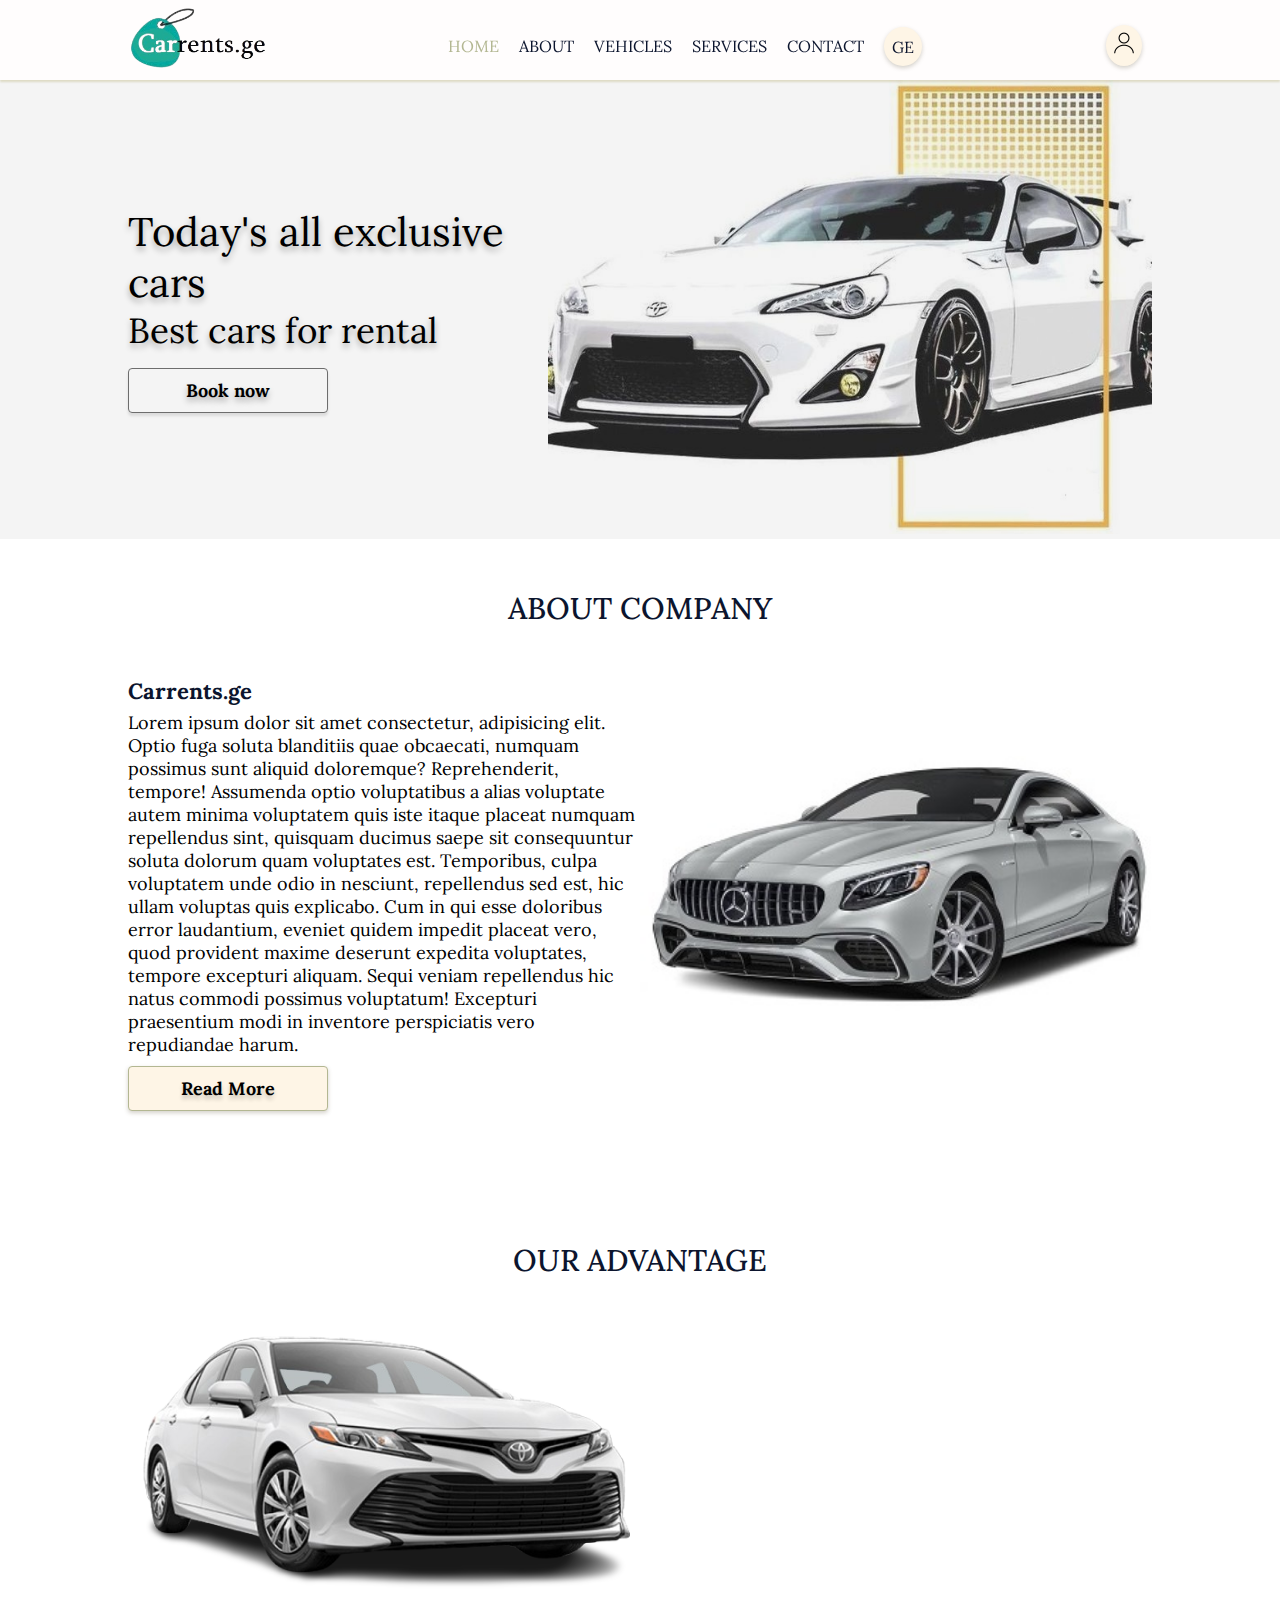
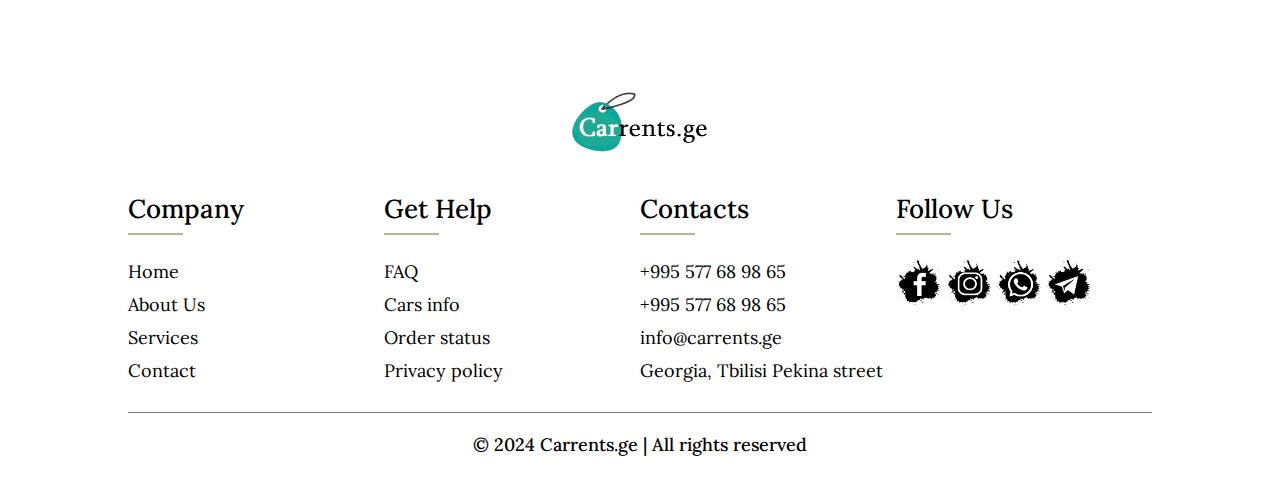
==== about.html @ b6448f94 "carrents first demo" ====
<!DOCTYPE html>
<html lang="en">

<head>
	<meta charset="UTF-8">
	<meta http-equiv="X-UA-Compatible" content="IE=edge">
	<meta name="viewport" content="width=device-width, initial-scale=1.0">
	<meta name="description" content="Грузоперевозки логистика и транспорт">
	<link rel="stylesheet" href="css/webfonts/all.min.css">
	<link rel="stylesheet" href="css/style.css">
	<title>Аренда авто каршеринг в Грузии. Быстро удобно качественно и безопасно</title>
	<script defer src="js/script.js"></script>
</head>

<body>
	<!-- header section -->
	<header class="header">
		<div class="logo-box">
			<a href="index.html"><img src="images/logo.png" alt="company logo"></a>
		</div>
		<nav class="navbar">
			<a href="index.html" class="nav-link active">Home</a>
			<a href="#" class="nav-link">About</a>
			<a href="#" class="nav-link">Vehicles</a>
			<a href="services.html" class="nav-link">Services</a>
			<a href="contact.html" class="nav-link">Contact</a>

			<div class="lang-box">
				<div class="lang-btn active">
					<button class="header__btn active" data-btn="ge">GE</button>
				</div>
				<!-- <div class="lang-btn">
					<button class="header__btn" data-btn="en">EN</button>
				</div>
				<div class="lang-btn">
					<button class="header__btn" data-btn="ru">RU</button>
				</div> -->
			</div>
		</nav>
		<div class="menu-box">
			<div class="cart-box" id="logout">
				<a href="signin.html"><img src="icons/user.png" alt=""></a>
			</div>
			<div id="menu-btn" class="fas fa-bars"></div>
		</div>
	</header>

	<!-- Hero section -->
	<section class="hero">
		<div class="hero-wrapper">
			<div class="container">
				<div class="hero-box">
					<div class="hero-content">
						<h1>Today's all exclusive cars</h1>
						<h2>Best cars for rental</h2>
						<div class="hero-btn">
							<button>Book now</button>
						</div>
					</div>
					<div class="hero-image">
						<img src="images/toyota.jfif" alt="car image">
					</div>
				</div>
			</div>
		</div>
	</section>


	<!-- About section -->
	<section class="about">
		<div class="container">
			<h2 class="section-title">About Company</h2>
			<div class="about-content-box">
				<div class="about-content">
					<div class="about-content-title">
						<h3>Carrents.ge</h3>
						<p>Lorem ipsum dolor sit amet consectetur, adipisicing elit. Optio fuga soluta blanditiis quae
							obcaecati, numquam possimus sunt aliquid doloremque? Reprehenderit, tempore! Assumenda optio
							voluptatibus a alias voluptate autem minima voluptatem quis iste itaque placeat numquam
							repellendus sint, quisquam ducimus saepe sit consequuntur soluta dolorum quam voluptates
							est. Temporibus, culpa voluptatem unde odio in nesciunt, repellendus sed est, hic ullam
							voluptas quis explicabo. Cum in qui esse doloribus error laudantium, eveniet quidem impedit
							placeat vero, quod provident maxime deserunt expedita voluptates, tempore excepturi aliquam.
							Sequi veniam repellendus hic natus commodi possimus voluptatum! Excepturi praesentium modi
							in inventore perspiciatis vero repudiandae harum.</p>
						<div class="about-content-btn-box">
							<a href="#" class="about-content-btn">Read More</a>
						</div>
					</div>
				</div>
				<div class="about-content-image">
					<img src="images/s.jfif" alt="about image">
				</div>
			</div>
		</div>
	</section>


	<!-- About section -->
	<section class="about">
		<div class="container">
			<h2 class="section-title">Our advantage</h2>
			<div class="about-content-box">
				<div class="about-content-image">
					<img src="images/about-2.png" alt="about image">
				</div>
				<div class="about-content">
					<div class="about-content-title">
					
					</div>
				</div>
			</div>
		</div>
	</section>


	<!-- Footer section -->
	<div class="logo-box">
		<a href="index.html"><img src="images/logo.png" alt="logo-image" class="cars logo"></a>
	</div>
	<footer class="footer">
		<div class="container">
			<div class="row">
				<div class="footer-col">
					<h4 class="footer-liks-title">Company</h4>
					<ul>
						<li><a href="index.html">Home</a></li>
						<li><a href="about.html">About Us</a></li>
						<li><a href="services.html">Services</a></li>
						<li><a href="contact.html">Contact</a></li>
					</ul>
				</div>
				<div class="footer-col">
					<h4 class="footer-liks-title">Get help</h4>
					<ul>
						<li><a href="index.html">FAQ</a></li>
						<li><a href="services.html">Cars info</a></li>
						<li><a href="#">Order status</a></li>
						<li><a href="#">Privacy policy</a></li>
					</ul>
				</div>
				<div class="footer-col">
					<h4 class="footer-liks-title">Contacts</h4>
					<ul>
						<li><a href="tel:+995 577 68 98 65">+995 577 68 98 65</a></li>
						<li><a href="tel:+995 577 68 98 65">+995 577 68 98 65</a></li>
						<li><a href="MailTo:info@carrents.ge">info@carrents.ge</a></li>
						<li><a href="#">Georgia, Tbilisi Pekina street</a></li>
					</ul>
				</div>
				<div class="footer-col">
					<h4 class="footer-liks-title">Follow us</h4>
					<div class="social-links">
						<a href="#"><img src="icons/facebook.png" alt="facebook"></a>
						<a href="#"><img src="icons/instagram.png" alt="instagram"></i></a>
						<a href="#"><img src="icons/whatsapp.png" alt="whatsapp"></a>
						<a href="#"><img src="icons/telegram.png" alt="telegramm"></i></a>
					</div>
				</div>
			</div>
			<div class="copyright-box">
				<p class="copyright">© 2024 Carrents.ge | All rights reserved</p>
			</div>
		</div>
	</footer>
</body>
</html>
---- css/style.css ----
@import url("https://fonts.googleapis.com/css2?family=Devonshire&family=Lora:ital,wght@0,400..700;1,400..700&family=Rubik+80s+Fade&family=Rubik+Microbe&family=Taprom&display=swap");

:root {
  --main-color: #02a086;
  --text-color: black;
  --white: white;
  --dark-blue: #0c152e; /* background-color: #efefd6; */
  --text-shadow: 0 4px 6px rgba(0, 0, 0, 0.3);
  --box-shadow: 0 2px 4px rgba(207, 204, 196, 0.9);
  --header-bg: #fffdfd;
  --border-btns: #e6dcc3;
  --font-size: 18px;
  --font-family: "Lora", serif;
}
* {
  font-family: "Lora", serif;
  font-optical-sizing: auto;
  font-weight: 400;
  font-style: normal;
  font-size: var(--font-size);
  margin: 0;
  padding: 0;
  box-sizing: border-box;
  outline: none;
  border: none;
  text-decoration: none;
}
ul,ol,
li {
  list-style: none;
  padding: 0;
}
html::-webkit-scrollbar {
  width: 6px;
}
html::-webkit-scrollbar-track {
  background: var(--white);
}
html::-webkit-scrollbar-thumb {
  background: #b3b792;
  height: 200px;
}
body {
  width: 100%;
  height: 100%;
}
.wrapper {
  min-height: 100%;
  display: flex;
  flex-direction: column;
}
.container {
  max-width: 100%;
  margin: 0 auto;
  padding: 0rem 10%;
}

/* header box */
.header {
  position: sticky;
  top: 0;
  left: 0;
  width: 100%;
  height: 80px;
  display: flex;
  justify-content: space-between;
  align-items: center;
  padding: 0rem 10%;
  background: var(--header-bg);
  box-shadow: 0 2px 2px rgba(128, 115, 1, 0.2);
  z-index: 1000;
}
.logo-box a img {
  width: 100%;
  height: 70px;
}
.navbar {
  display: flex;
  align-items: center;
  justify-content: center;
  padding-top: 0.7rem;
}

.navbar a {
  font-size: 0.9rem;
  text-transform: uppercase;
  margin-right: 20px;
  color: var(--dark-blue);
  transition: 0.2s;
  -webkit-transition: 0.2s;
  -moz-transition: 0.2s;
  -ms-transition: 0.2s;
  -o-transition: 0.2s;
}
.nav-link.active {
  color: #b3b792;
}
.nav-link {
  display: flex;
  align-items: center;
}
.navbar a:hover {
  color: grey;
}

.profile-btn {
  background-color: var(--white);
  box-shadow: var(--box-shadow);
  padding: 4px;
  border-radius: 50%;
  -webkit-border-radius: 50%;
  -moz-border-radius: 50%;
  -ms-border-radius: 50%;
  -o-border-radius: 50%;
}

#menu-btn {
  font-size: 1.6rem;
  background-color: white;
  color: #3e3e3e;
  display: none;
}

.menu-box {
  display: flex;
  justify-content: flex-end;
  align-items: center;
  margin-top: 10px;
}
.lang-box {
  display: flex;
  align-items: center;
}
.lang-btn {
  background-color: white;
  box-shadow: var(--box-shadow);
  padding: 8px;
  border-radius: 50%;
  margin-right: 5px;
  -webkit-border-radius: 50%;
  -moz-border-radius: 50%;
  -ms-border-radius: 50%;
  -o-border-radius: 50%;
}
.lang-btn.active {
  background-color: rgb(254, 245, 230);
}
.user-box {
  background-color: #fefbfb;
  box-shadow: var(--box-shadow);
  padding: 6px;
  border-radius: 50%;
  margin-right: 10px;
  -webkit-border-radius: 50%;
  -moz-border-radius: 50%;
  -ms-border-radius: 50%;
  -o-border-radius: 50%;
}
.header__btn {
  font-size: 16px;
  background-color: inherit;
  color: var(--dark-blue);
}
.cart-box {
  background-color: rgb(254, 245, 230);
  box-shadow: var(--box-shadow);
  padding: 6px;
  border-radius: 50%;
  margin-right: 10px;
  -webkit-border-radius: 50%;
  -moz-border-radius: 50%;
  -ms-border-radius: 50%;
  -o-border-radius: 50%;
}


/* All Section title styles here*/
.section-title {
  font-size: 30px;
  font-weight: 500;
  text-transform: uppercase;
  text-align: center;
  margin: 50px 0px;
  color: var(--dark-blue);
}

/* All pages Hero images styles here */
.hero {
  width: 100%;
  height: 100%;
}
.hero-wrapper {
  position: relative;
  width: 100%;
  height: 100%;
}
.hero-box {
  display: flex;
  justify-content: space-between;
  align-items: center;
  width: 100%;
  height: 100%;
}
.hero-box img {
  max-width: 100%;
  height: 100%;
}

.hero-box::before {
  position: absolute;
  top: 0;
  left: 0;
  content: "";
  width: 100%;
  height: 100%;
  background: rgba(145, 144, 144, 0.1);
  z-index: 1;
}

.hero-content {
  display: flex;
  flex-direction: column;
  width: 50%;
  height: 100%;
}
.hero-content h1 {
  font-weight: 400;
  font-size: 40px;
  text-shadow: var(--text-shadow);
  z-index: 3;
}
.hero-content h2 {
  font-size: 35px;
  font-weight: 400;
  text-shadow: var(--text-shadow);
  z-index: 3;
}
.hero-btn {
  z-index: 3;
}
.hero-btn button {
  font-weight: 700;
  width: 200px;
  height: 45px;
  margin-top: 15px;
  background-color: inherit;
  border: 1px solid rgb(109, 109, 109);
  box-shadow: 0 3px 3px rgba(0, 0, 0, 0.1);
  text-shadow: var(--text-shadow);
  cursor: pointer;
  border-radius: 4px;
  -webkit-border-radius: 4px;
  -moz-border-radius: 4px;
  -ms-border-radius: 4px;
  -o-border-radius: 4px;
}

/* About page styles */
.about {
  position: relative;
}
.about-content img {
  position: absolute;
  width: 100px;
  height: 100px;
  top: 0;
  left: -50px;
}
.about-content-box {
  display: flex;
  justify-content: space-between;
  align-items: center;
  padding-bottom: 80px;
}
.about-content {
  width: 50%;
  height: auto;
}
.about-content-btn-box {
  display: flex;
  align-items: center;
  margin-top: 10px;
}
.about-content-btn-box a {
  font-weight: 700;
  display: flex;
  align-items: center;
  justify-content: center;
  background-color: rgb(254, 245, 230);
  color: black;
  width: 200px;
  height: 45px;
  border: 1px solid #b3b792;
  box-shadow: var(--box-shadow);
  text-shadow: 0 4px 4px rgba(0, 0, 0, 0.2);
  border-radius: 4px;
  -webkit-border-radius: 4px;
  -moz-border-radius: 4px;
  -ms-border-radius: 4px;
  -o-border-radius: 4px;
}
.about-content-title h3 {
  font-size: 22px;
  font-weight: 700;
  margin-bottom: 6px;
  color: var(--dark-blue);
}

.about-content-image {
  width: 50%;
  height: auto;
}
.about-content-image img {
  width: 100%;
  height: 100%;
}

/* contact page styles */
.contact-box {
  display: flex;
  justify-content: space-between;
  align-items: center;
  padding-bottom: 70px;
}
form {
  width: 100%;
  height: 100%;
  padding: 0px;
}
.col-right {
  width: 50%;
  height: 100%;
}
.col-right p {
  font-size: 25px;
  font-weight: 600;
  color: #3e3e3e;
}

.form-group {
  display: flex;
  flex-direction: column;
  padding: 0px 0px;
}
.form-group span {
  color: #807301;
}
.form-control {
  width: 100%;
  height: 45px;
  margin: 10px 0px;
  padding-left: 10px;
  border: 1px solid gray;
  border-radius: 5px;
  -webkit-border-radius: 5px;
  -moz-border-radius: 5px;
  -ms-border-radius: 5px;
  -o-border-radius: 5px;
}
.check-box {
  display: flex;
}
.check-box p {
  font-size: 18px;
  font-weight: normal;
  margin-left: 5px;
}
.check-box a {
  font-size: 18px;
  font-weight: 600;
  font-style: italic;
  margin-left: 5px;
  text-decoration: underline;
  color: #8b8e76;
}
.submit-box {
  display: flex;
  justify-content: center;
  margin-top: 30px;
}
.submit-box button {
  font-size: 20px;
  font-weight: 500;
  text-transform: uppercase;
  background-color: rgb(254, 245, 230);
  color: var(--dark-blue);
  padding: 10px 30px;
  border: 1px solid rgb(217, 213, 207);
  box-shadow: 0 2px 2px rgba(128, 115, 1, 0.4);
  text-shadow: var(--text-shadow);
  width: 200px;
  height: 45px;
  border-radius: 3px;
  -webkit-border-radius: 3px;
  -moz-border-radius: 3px;
  -ms-border-radius: 3px;
  -o-border-radius: 3px;
}
/* Left colgroup */
.col-left {
  width: 50%;
  height: 100%;
}
.col-left p {
  font-size: 25px;
  font-weight: 600;
  color: #3e3e3e;
}
.contacts-box {
  padding: 5px 0px;
  width: 100%;
  height: auto;
}
.col-left-box {
  margin: 10px 0px;
}
.col-left-box span {
  color: #8b8e76;
  font-weight: 500;
}
.col-left-box a {
  margin-left: 5px;
  color: var(--dark-blue);
  font-weight: 800;
}
.col-left-box p {
  font-size: 18px;
  /* font-weight: normal; */
  color: var(--dark-blue);
  margin-left: 5px;
}

/* footer box */
.row {
  display: flex;
  flex-wrap: wrap;
}

.footer {
  padding: 30px 0px 30px 0px;
}

.logo-box img {
  width: 100%;
  height: 80px;
}

.footer-col {
  width: 25%;
}
.footer-col h4 {
  font-size: 26px;
  color: black;
  text-transform: capitalize;
  margin-bottom: 35px;
  font-weight: 500;
  position: relative;
}
.footer-col h4::before {
  content: "";
  position: absolute;
  left: 0;
  bottom: -10px;
  background: #b3b792;
  height: 2px;
  box-sizing: border-box;
  width: 55px;
}
.footer-col ul li:not(:last-child) {
  margin-bottom: 10px;
}
.footer-col ul li a {
  font-size: 18px;
  color: black;
  text-decoration: none;
  font-weight: 300;
  display: block;
  transition: all 0.3s ease;
}
.footer-col ul li a:hover {
  color: #807301;
  padding-left: 8px;
}
.footer-col .social-links a img {
  font-size: 20px;
  display: inline-block;
  height: 45px;
  width: 45px;
}

.logo-box {
  display: flex;
  justify-content: center;
  align-items: center;
}
.follow-btn {
  display: flex;
  justify-content: right;
  align-items: center;
  margin-top: 5px;
  height: 20px;
}
.follow-btn img {
  position: fixed;
  bottom: 80px;
  right: 8.5%;
  width: 100px;
  height: 50px;
}
.copyright-box {
  margin-top: 30px;
}
.copyright {
  font-weight: 500;
  display: flex;
  justify-content: center;
  align-items: center;
  padding: 20px 0px 5px 0px;
  color: black;
  border-top: 1px solid grey;
}
.col-left-box {
  display: flex;
  flex-direction: row;
  align-items: center;
}

.contact-img {
  width: 45px;
  height: 45px;
}

/* media queries */
@media (max-width: 1200px) {
  .container {
    padding: 0rem 8%;
  }
  .header {
    padding: 0rem 8%;
  }
  .home-content {
    position: absolute;
    top: 0;
    left: 8%;
    width: 100%;
    height: 100%;
    display: flex;
    align-items: center;
  }
}

@media (max-width: 991px) {
  .container {
    padding: 0rem 4%;
  }
  .header {
    width: 100%;
    padding: 0rem 4%;
  }
  .about-content-box {
    display: flex;
    flex-direction: column;
    padding-bottom: 80px;
  }
  .about-content {
    width: 100%;
    height: auto;
  }
  .about-content-image {
    width: 100%;
    height: auto;
  }
  .home-content h1 {
    display: none;
  }
  .home-content h2 {
    display: none;
  }
  .book-box button {
    display: none;
  }
  .contact-box {
    display: flex;
    flex-wrap: wrap;
    margin-bottom: 50px;
    padding: 0rem;
  }
  .col-right {
    width: 100%;
    height: 100%;
  }
  .col-left {
    width: 100%;
    height: 100%;
  }
}

@media (max-width: 768px) {
  .container {
    padding: 0rem 4%;
  }
  .header {
    padding: 0rem 4%;
  }
  .navbar {
    position: absolute;
    top: 100%;
    left: 0;
    right: 0;
    padding: 1.5rem;
    display: flex;
    flex-direction: column;
    justify-content: flex-start;
    align-items: flex-start;
    clip-path: polygon(0 0, 100% 0, 100% 0, 0 0);
    background: white;
    border-top: 2px solid gray;
    height: 500px;
  }
  .navbar.active {
    clip-path: polygon(0 0, 100% 0, 100% 100%, 0 100%);
    background: white;
  }
  .navbar a {
    display: flex;
    font-size: 1rem;
    padding: 0.1rem 0rem;
    margin-top: 0.8rem;
    color: var(--text-color);
  }
  .nav-link.active {
    color: var(--dark-blue);
  }

  #menu-btn {
    display: block;
    font-size: 1.6rem;
    transition: 0.3s linear;
    -webkit-transition: 0.3s linear;
    -moz-transition: 0.3s linear;
    -ms-transition: 0.3s linear;
    -o-transition: 0.3s linear;
  }
  #menu-btn.fa-times {
    transform: rotate(360deg);
    -webkit-transform: rotate(360deg);
    -moz-transform: rotate(360deg);
    -ms-transform: rotate(360deg);
    -o-transform: rotate(360deg);
  }
  .lang-box {
    position: absolute;
    top: 10px;
    right: 10px;
    display: flex;
    align-items: center;
    justify-content: center;
  }
  .hero-content {
    display: none;
  }
  .footer {
    padding: 0;
    margin: 0;
  }
  .footer-col {
    width: 50%;
    margin-top: 30px;
  }
  .copyright {
    padding: 20px 0px;
  }
  .about-content-image {
    width: 100%;
    height: auto;
    margin-top: 50px;
  }
  .about-content-btn-box {
    display: flex;
    align-items: center;
    justify-content: center;
    margin-top: 20px;
  }
}

@media (max-width: 576px) {
  .container {
    padding: 0rem 5%;
  }
  .header {
    padding: 0rem 5%;
  }
  .navbar {
    padding: 1rem;
  }
  .hero-box::before {
    background: rgba(145, 144, 144, 0.2);
  }
  .footer-col {
    width: 100%;
  }
}

@media (max-width: 420px) {
  .container {
    padding: 0rem 5.5%;
  }
  .header {
    padding: 0rem 5%;
  }
  .navbar {
    padding: 0.5rem 1.2rem;
  }
  .contacts-box {
    padding: 0px 0px 10px 0px;
    width: 100%;
    height: auto;
  }
  .copyright-box {
    margin-top: 15px;
  }
  .copyright {
    padding: 25px 0px;
  }
}
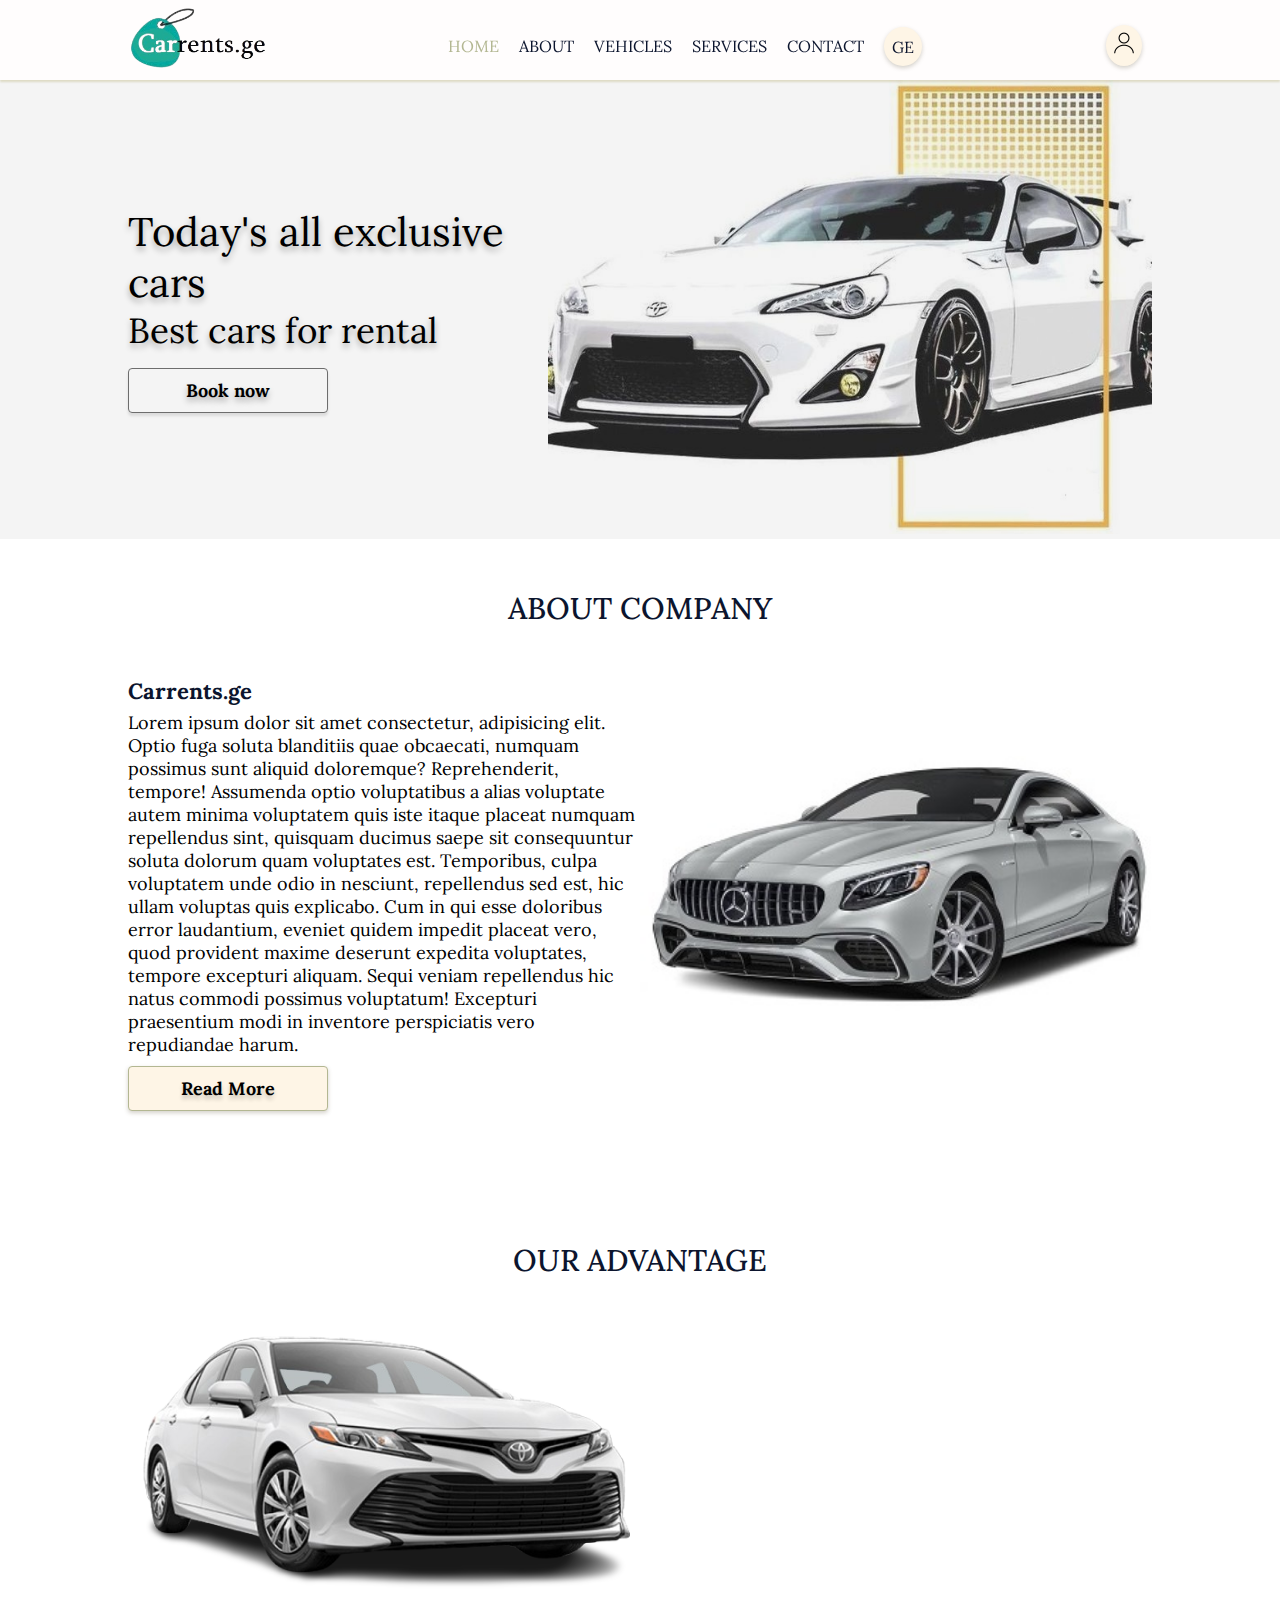
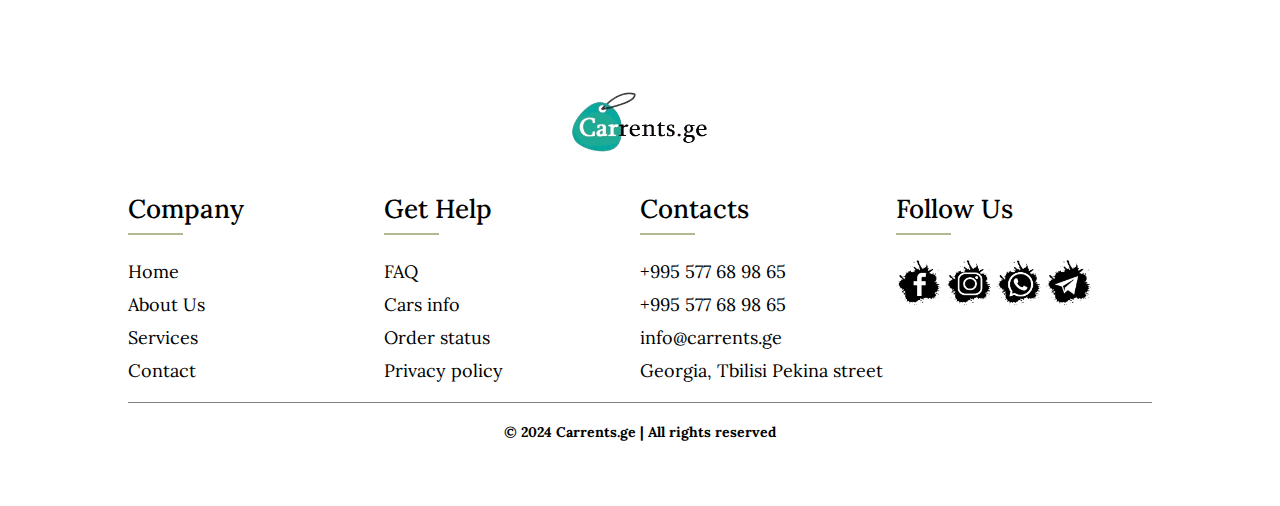
==== commit 5a9257aa: "new one" ====
--- a/about.html
+++ b/about.html
@@ -142,8 +142,8 @@
 				<div class="footer-col">
 					<h4 class="footer-liks-title">Contacts</h4>
 					<ul>
-						<li><a href="tel:+995 577 68 98 65">+995 577 68 98 65</a></li>
-						<li><a href="tel:+995 577 68 98 65">+995 577 68 98 65</a></li>
+						<li><a href="tel:+995577689865">+995 577 68 98 65</a></li>
+						<li><a href="tel:+995577689865">+995 577 68 98 65</a></li>
 						<li><a href="MailTo:info@carrents.ge">info@carrents.ge</a></li>
 						<li><a href="#">Georgia, Tbilisi Pekina street</a></li>
 					</ul>
@@ -164,4 +164,4 @@
 		</div>
 	</footer>
 </body>
-</html>+</html>
--- a/css/style.css
+++ b/css/style.css
@@ -508,14 +508,15 @@
   height: 50px;
 }
 .copyright-box {
-  margin-top: 30px;
-}
-.copyright {
-  font-weight: 500;
+  margin: 20px 0px 20px 0px;
+}
+.copyright-box p {
+  font-size: 14px;
+  font-weight: 700;
   display: flex;
   justify-content: center;
   align-items: center;
-  padding: 20px 0px 5px 0px;
+  padding: 20px 0px 15px 0px;
   color: black;
   border-top: 1px solid grey;
 }
